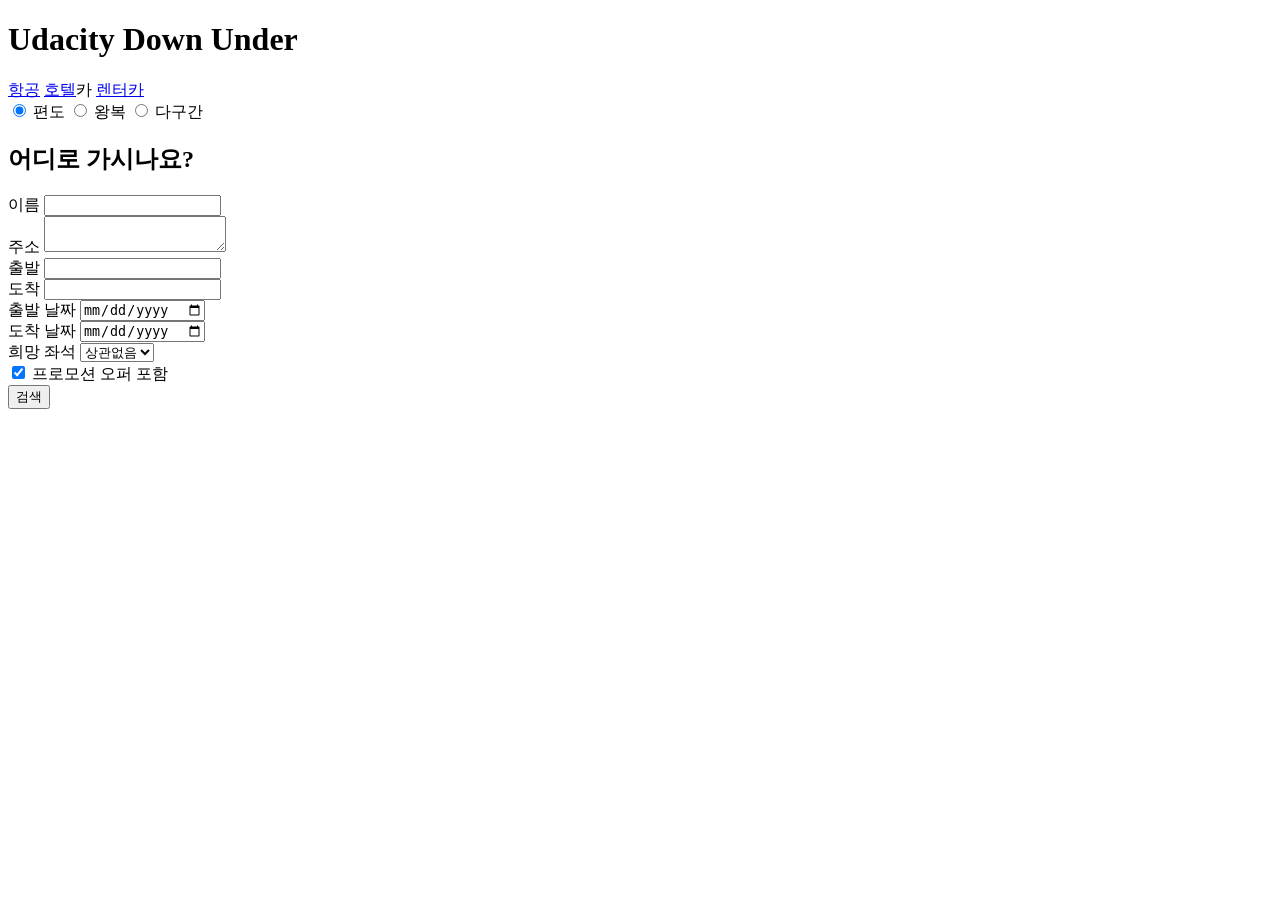
==== 01-focus-basic-form/index.html @ 08dac9a4 "Create index.html" ====
<!DOCTYPE html>
<html lang="en">

<head>
  <meta charset="utf-8">

  <title>Basic Form</title>
  <meta name="description" content="A basic form">

  <!-- Mobile -->
  <meta name="viewport" content="width=device-width, initial-scale=1">

  <link rel="stylesheet" href="main.css">
  <link href='http://fonts.googleapis.com/css?family=Courgette|Roboto:400,300' rel='stylesheet' type='text/css'>
</head>

<body>
  <div class="wrapper">
    <header>
      <div class="container">
        <h1>Udacity
          <span>Down Under</span>
        </h1>
        <nav>
          <a href="#">항공</a>
          <a href="#">호텔</a>카
          <a href="#">렌터카</a>
        </nav>
      </div>
    </header>

    <main>
      <div class="card">
        <form>
          <div class="trip-selector">
            <label>
              <input type="radio" checked name="tType" value="0"> 편도
            </label>
            <label>
              <input type="radio" name="tType" value="1"> 왕복
            </label>
            <label>
              <input type="radio" name="tType" value="2"> 다구간
            </label>
          </div>

          <div class="container">
            <h2>어디로 가시나요?</h2>
            <div class="row">
              <label for="fName">이름</label>
              <input type="text" name="fName" id="fName">
            </div>

            <div class="row">
              <label for="address">주소</label>
              <textarea id="address" name="addressTxt"></textarea>
            </div>

            <div class="row">
              <div class="inline-control col-1">
                <label for="depCity">출발</label>
                <input type="text" list="depCities" name="depCity" id="depCity">
                <datalist id="depCities">
                  <option value="인천">
                  <option value="김포">
                  <option value="제주">
                  <option value="김해">
                  <option value="청주">
                </datalist>
              </div>

              <div class="inline-control col-1">
                <label for="arrCity">도착</label>
                <input type="text" list="arrCities" name="arrCity" id="arrCity">
                <datalist id="arrCities">
                  <option value="인천">
                  <option value="김포">
                  <option value="제주">
                  <option value="김해">
                  <option value="청주">
                </datalist>
              </div>

              <div class="inline-control col-1">
                <label for="dDate">출발 날짜</label>
                <input type="date" name="dDate" id="dDate">
              </div>

              <div class="inline-control col-1">
                <label for="rDate">도착 날짜</label>
                <input type="date" name="rDate" id="rDate">
              </div>
            </div>

            <div class="row">
              <div class="inline-control col-2">
                <label for="seatType">희망 좌석</label>
                <select name="seatType" id="seatType">
                  <option value="0">상관없음</option>
                  <option value="1">복도쪽</option>
                  <option value="2">창문쪽</option>
                </select>
              </div>

              <div class="inline-control sign-up col-1">
                <label>
                  <input type="checkbox" checked name="jLetter"> 프로모션 오퍼 포함
                </label>
              </div>

              <div class="inline-control submit-form col-1">
                <button type="submit" id="submitBtn">검색</button>
              </div>
            </div>
          </div>
        </form>
      </div>
    </main>

  </div>
  <div class="click-stealer"></div>

  <script>
    document.querySelector('.click-stealer').addEventListener('click', function(e) {
      e.stopPropagation();
      e.preventDefault();
      e.stopImmediatePropagation();
      return false;
    });
  </script>
</body>

</html>
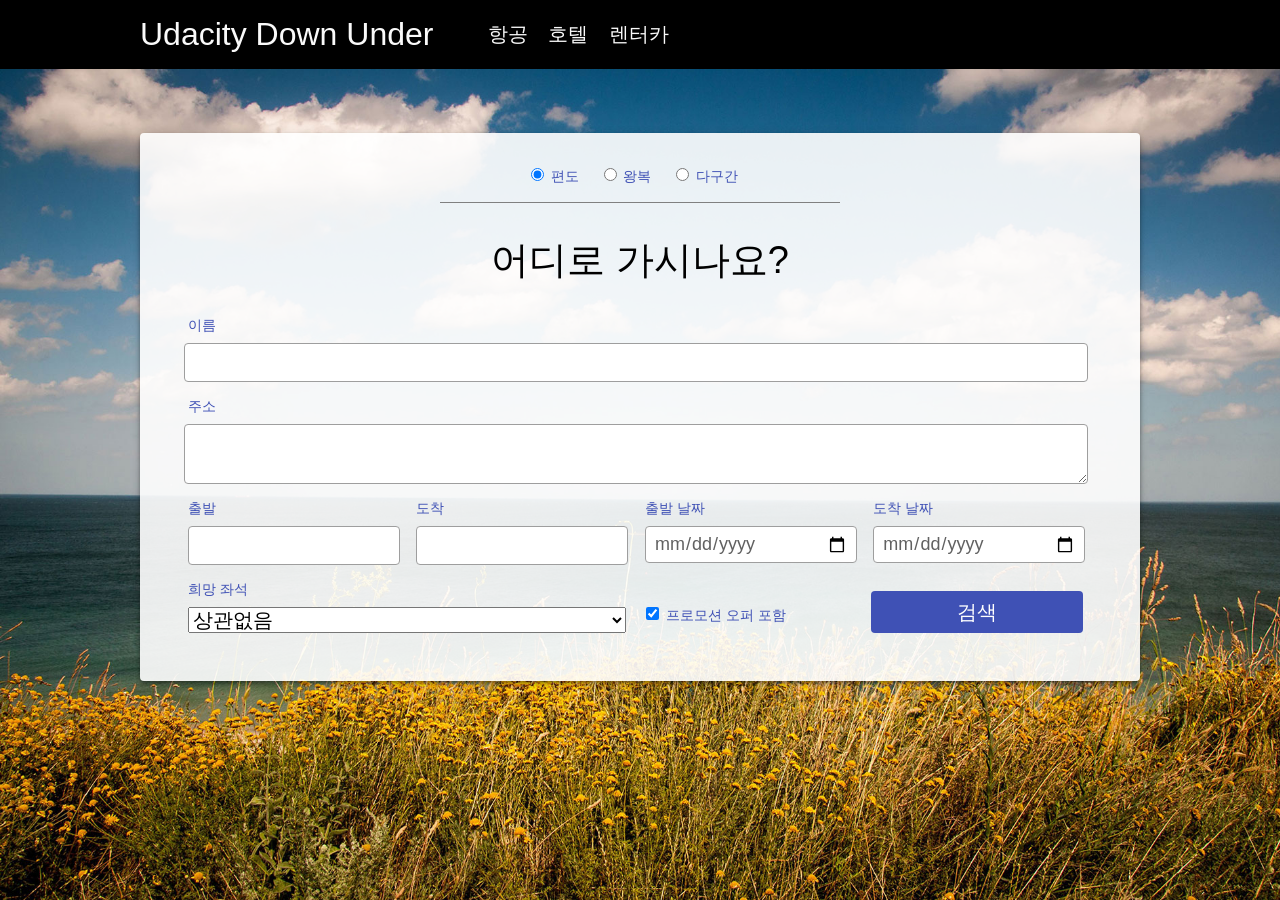
==== commit c35d8a4c: "Update index.html" ====
--- a/01-focus-basic-form/index.html
+++ b/01-focus-basic-form/index.html
@@ -23,7 +23,7 @@
         </h1>
         <nav>
           <a href="#">항공</a>
-          <a href="#">호텔</a>카
+          <a href="#">호텔</a>
           <a href="#">렌터카</a>
         </nav>
       </div>
--- a/01-focus-basic-form/main.css
+++ b/01-focus-basic-form/main.css
@@ -0,0 +1,204 @@
+*, *::after, *::before {
+  box-sizing: border-box;
+}
+
+html, body {
+  margin: 0;
+  padding: 0;
+  height: 100%;
+  font-family: 'Roboto', 'Helvetica', 'Arial', sans-serif;
+  background-image: url('./uair-2000.jpg');
+  background-size: cover;
+}
+
+.click-stealer {
+  position: absolute;
+  top: 0;
+  right: 0;
+  bottom: 0;
+  left: 0;
+}
+
+.wrapper {
+  height: 100%;
+  display: flex;
+  flex-direction: column;
+  pointer-events: none;
+  cursor: default;
+}
+
+.container {
+  max-width: 1000px;
+  margin: 0 auto;
+}
+
+header,
+footer {
+  background: #000000;
+  color: #FAFAFA;
+  padding: 16px 0;
+}
+
+header h1 {
+  margin: 0 50px 0 0;
+  display: inline-block;
+  vertical-align: middle;
+  font-weight: 100;
+}
+
+nav {
+  display: inline-block;
+  vertical-align: middle;
+}
+
+nav a,
+footer a {
+  color: inherit;
+  text-decoration: none;
+  margin-right: 16px;
+  font-size: 20px;
+}
+
+main {
+  margin: 64px 0;
+  flex: 1;
+}
+
+.card {
+  background: rgba(255, 255, 255, 0.9);
+  max-width: 1000px;
+  padding: 32px 48px;
+  margin: 0 auto;
+  border-radius: 4px;
+  box-shadow: 0 4px 5px 0 rgba(0, 0, 0, 0.14), 0 1px 10px 0 rgba(0, 0, 0, 0.12), 0 2px 4px -1px rgba(0, 0, 0, 0.4);
+}
+
+h2 {
+  font-size: 38px;
+  font-weight: 100;
+  text-align: center;
+}
+
+.row {
+  margin-bottom: 16px;
+}
+
+/* Strip out display: inline-block whitespace */
+.row > * {
+  margin-left: -4px;
+}
+
+.row > *:first-child {
+  margin-left: 0;
+}
+
+label {
+  display: block;
+  font-size: 14px;
+  color: #3F51B5;
+  margin-bottom: 8px;
+}
+
+input[type="text"],
+input[type="tel"],
+input[type="email"],
+input[type="date"],
+textarea {
+  display: block;
+  width: 100%;
+  border-radius: 4px;
+  border: 1px solid #9E9E9E;
+  font-size: 18px;
+  padding: 8px;
+  font-family: inherit;
+  font-weight: 100;
+  color: #616161;
+}
+
+input[type="date"] {
+  padding: 6px 8px;
+}
+
+select {
+  font-size: 20px;
+  width: 100%;
+}
+
+.inline-control {
+  display: inline-block;
+  vertical-align: top;
+  margin-right: 16px;
+}
+
+.inline-control:last-child {
+  margin-right: 0;
+}
+
+.trip-selector {
+  max-width: 400px;
+  margin: 0 auto;
+  padding-bottom: 16px;
+  text-align: center;
+  border-bottom: 1px solid gray;
+}
+
+.trip-selector label {
+  display: inline;
+  margin-right: 16px;
+}
+
+.sign-up {
+  vertical-align: bottom;
+}
+
+.submit-form {
+  vertical-align: bottom;
+}
+
+button[type="submit"] {
+  width: 100%;
+  height: 42px;
+  color: white;
+  background: #3F51B5;
+  border: none;
+  border-radius: 4px;
+  font-size: 20px;
+  font-family: inherit;
+  font-weight: 100;
+}
+
+footer [class*="col-"] {
+  display: inline-block;
+  text-align: center;
+}
+
+/* Columns */
+
+.col-1 {
+  width: calc(25% - 14px);
+}
+
+.col-2 {
+  width: calc(50% - 14px);
+}
+
+.col-3 {
+  width: calc(75% - 14px);
+}
+
+.col-4 {
+  width: 100%;
+}
+
+
+/* Breakpoints */
+
+@media (min-height: 1080px) {
+  .row {
+    margin-bottom: 32px;
+  }
+
+  main {
+    padding-top: 150px;
+  }
+}
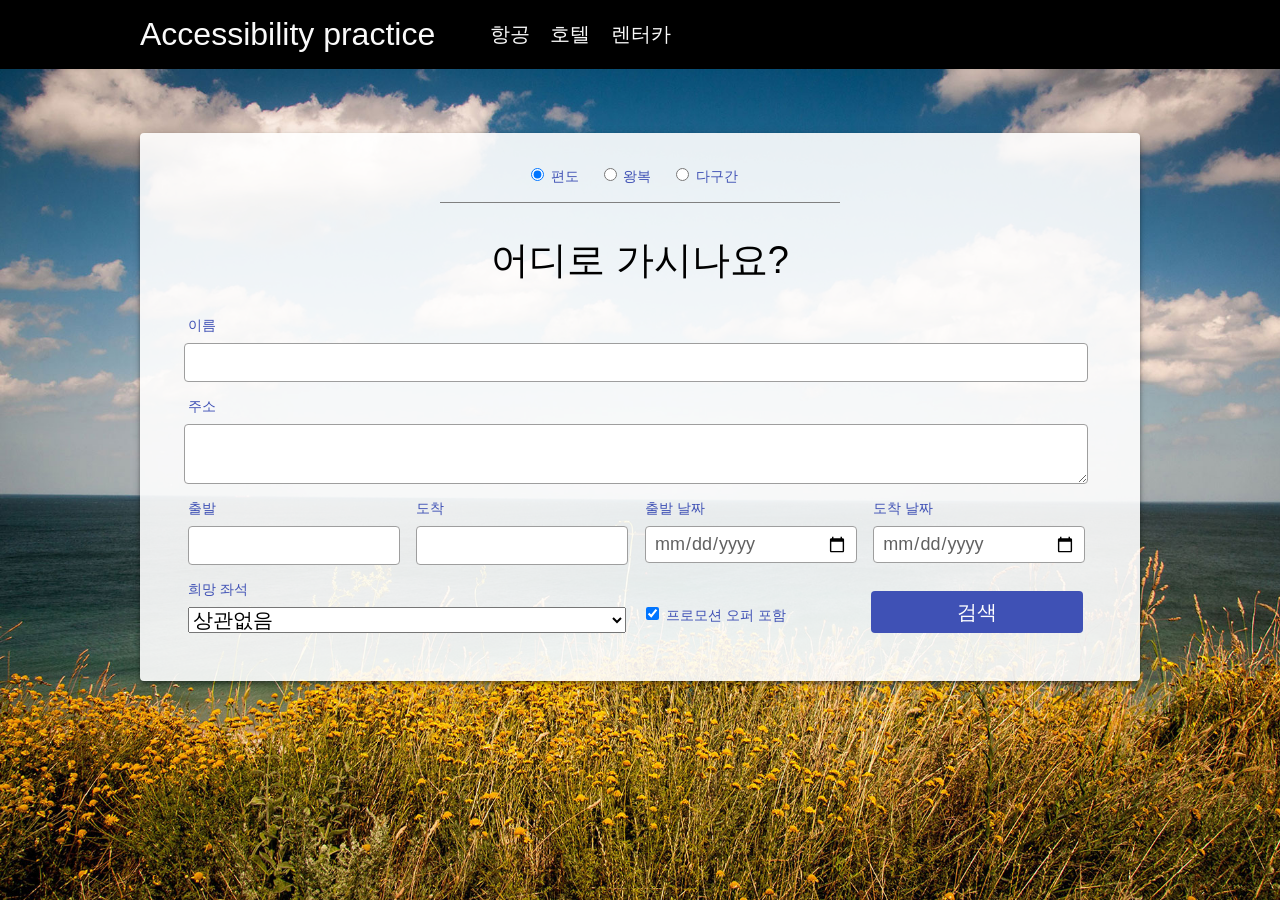
==== commit 8c02ad1f: "Update index.html" ====
--- a/01-focus-basic-form/index.html
+++ b/01-focus-basic-form/index.html
@@ -18,9 +18,7 @@
   <div class="wrapper">
     <header>
       <div class="container">
-        <h1>Udacity
-          <span>Down Under</span>
-        </h1>
+        <h1>Accessibility practice</h1>
         <nav>
           <a href="#">항공</a>
           <a href="#">호텔</a>
